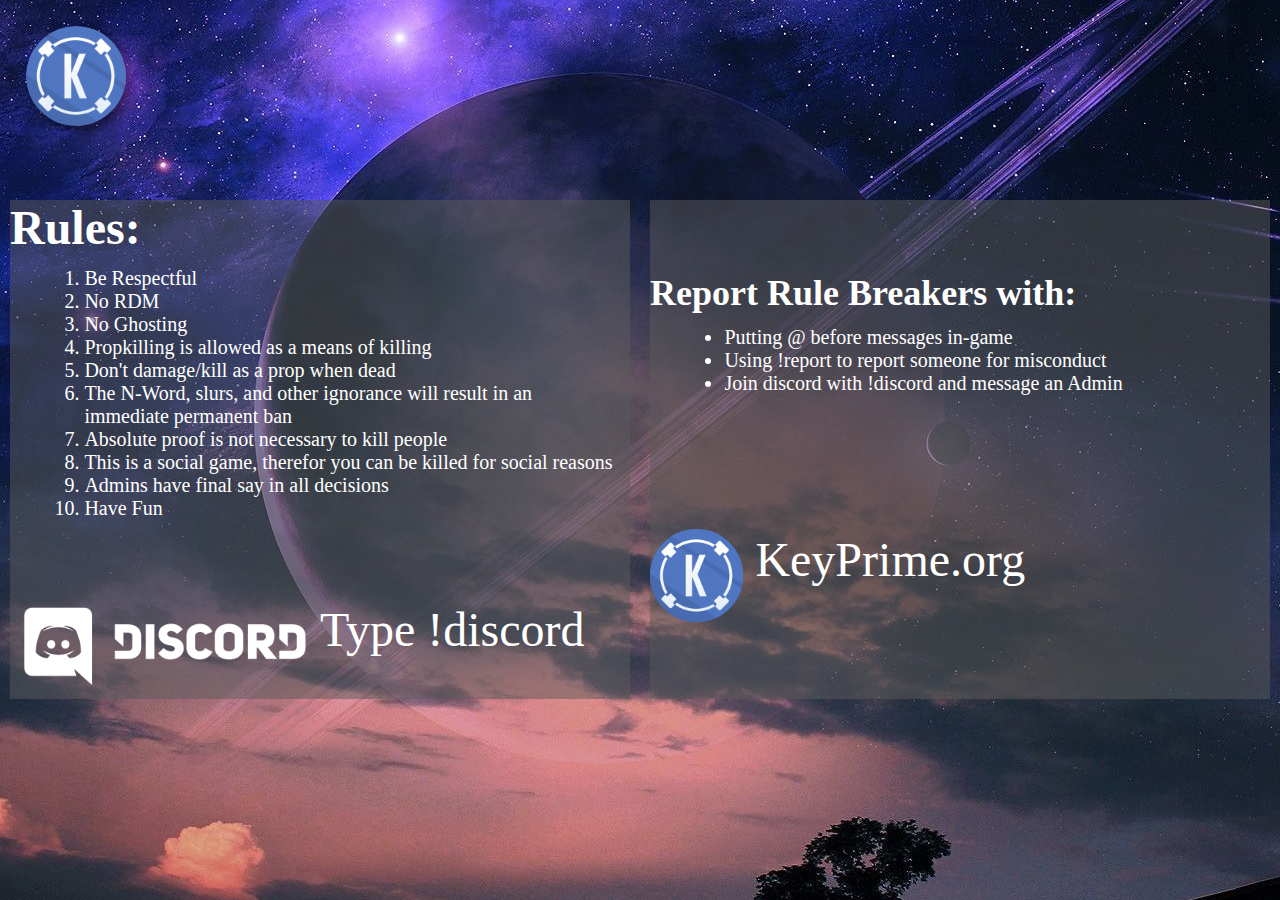
==== motd/index.html @ 668b303f "change motd" ====
<!DOCTYPE html>

<html>
  <head>
    <title></title>
    <link href="css/style.css" rel="stylesheet" type="text/css">
  </head>
  <body>
    <div class="pic-wrapper">
      <figure class="pic-4"></figure>
    </div>
      <header class="header">
        <h4 style="font-size:400%;">  <img class="icon" src="keyprimeSq.png" style="vertical-align: middle;"></img><strong>KeyPrime</strong></h4>
        <p style="font-size: 200%;padding-left:5%;">Classic TTT with Fun weapons and People</p>
        <p style="font-size: 150%;padding-left:10%;">Eat my Bread!</p>
      </header>


      <div class="flex-container">

      <div class="gray_back" style="flex-grow: 1">
        <h4>Rules:</h4>
        <ol>
          <li>Be Respectful</li>
          <li>No RDM</li>
          <li>No Ghosting</li>
          <li>Propkilling is allowed as a means of killing</li>
          <li>Don't damage/kill as a prop when dead</li>
          <li>The N-Word, slurs, and other ignorance will result in an immediate permanent ban</li>
          <li>Absolute proof is not necessary to kill people</li>
          <li>This is a social game, therefor you can be killed for social reasons</li>
          <li>Admins have final say in all decisions</li>
          <li>Have Fun</li>
        </ol>
        <br>
        <br>
        <p style="z-index:5;font-size:300%;padding-top:4%;"><img style="height:15%;width:50%;"src="Discord-Logo+Wordmark-White.png" align="middle">Type !discord</p>

      </div>
      <div class="gray_back" style="flex-grow: 1">
        <br>
        <br>
        <br>
        <br>
        <h4 style="font-size:225%">Report Rule Breakers with:</h4>
        <ul>
          <li>Putting @ before messages in-game</li>
          <li>Using !report to report someone for misconduct</li>
          <li>Join discord with !discord and message an Admin</li>
        </ul>
        <br>
        <br>
        <br>
        <br>
        <p style="z-index:5;font-size:300%;padding-top:8%;"><img style="height:10%;width:15%;padding-right:2%" src="keyprimeSq.png" align="middle">KeyPrime.org</p>
      </div>
    </div>
  </body>
</html>
---- motd/css/style.css ----
* {
  margin: 0;
  padding: 0;
  color:white;
}

.gray_back{
  background: rgba(89,89,89,.5)
}

h4{
  font-size: 300%;
}

ul, ol {
  margin:0 0 0 10%;
  font-size: 20px;
  padding: 2%;
}

.header{
  color: white;
  padding-top: 2%;
  padding-left: 2%;
  z-index: 4;
}


.flex-container {
  height: 100%;
  width:  100%;
  display: flex;
  flex-flow: row wrap;
  justify-content: center;
}


.flex-container > div {
  color: white;
  width: 100px;
  margin: 10px;
  z-index: 3;
}

.pic-wrapper {
  position: absolute;
  width: 100%;
  height: 100%;
  overflow: hidden;
}

figure {
  position: absolute;
  top: 0;
  left: 0;
  width: 100%;
  height: 100%;
  /*animation*/

}

figurecaption {
  position: absolute;
  top: 50%;
  left: 50%;
  color: #fff;
}

.pic-1 {

  background: url(Hero-GBI-Dark-Sky-Mark-Russell-7-1920x1080.jpg) no-repeat center center;

}

.pic-2 {

  background: url(night_sky_pollution.jpg.optimal.jpg) no-repeat center center;

}

.pic-3 {

  background: url(of9hhheujwty.jpg) no-repeat center center;

}

.pic-4 {

  background: url(planets-in-the-night-sky-25818-1920x1080.jpg) no-repeat center center;

}


.icon{
  top: 100%;
  content:"";
  position:relative;
  border-radius:50%;
  z-index: 2;
  height:100px;
  width:100px;
  margin:auto;
  box-shadow: 5px 5px 10px rgba(0,0,0,0.5);
}
.rounded_img{
  width: 10%;
  height: 10%;
  border-radius: 25%;
}
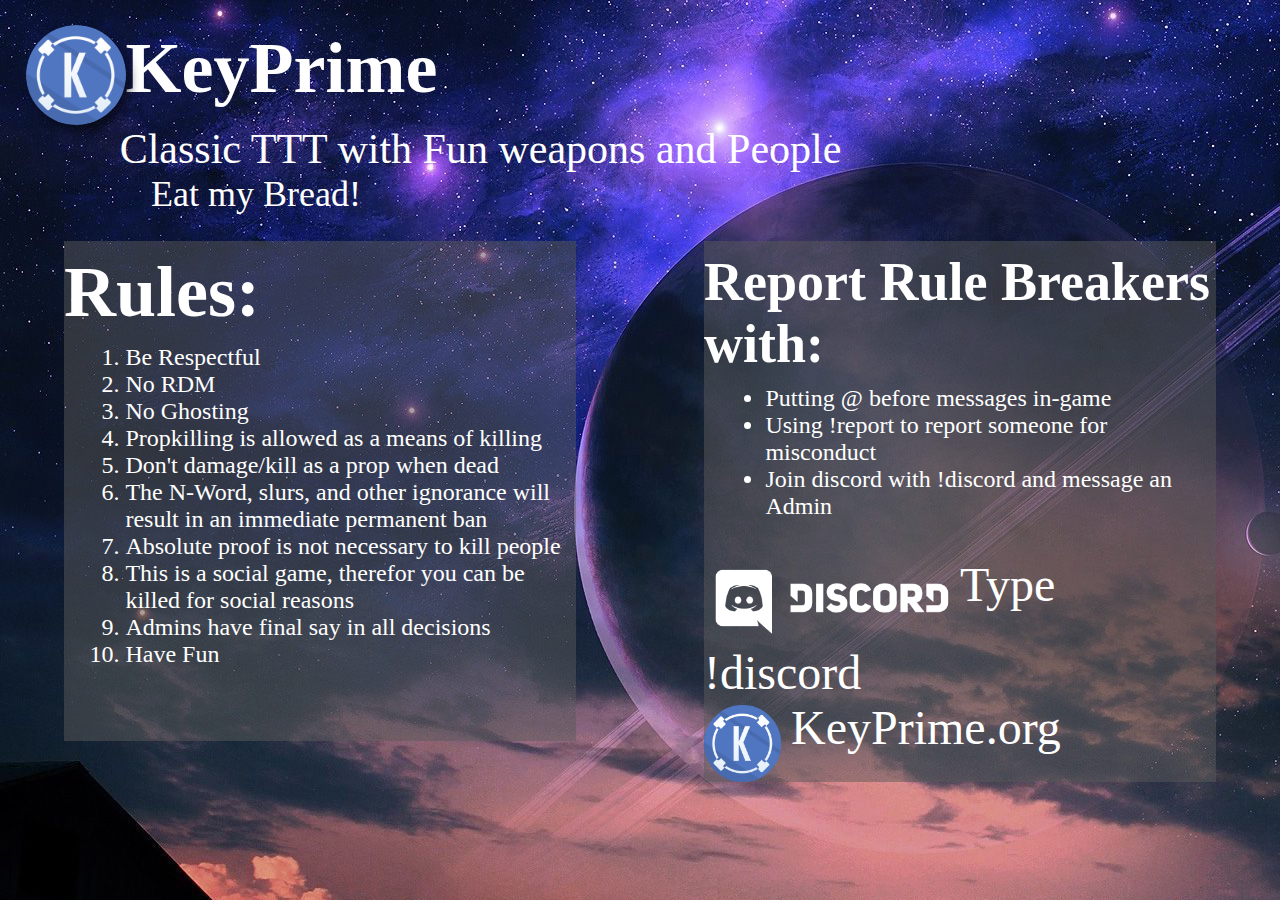
==== commit f16f1430: "Change motd to static page w/ float layout" ====
--- a/motd/index.html
+++ b/motd/index.html
@@ -6,20 +6,55 @@
     <link href="css/style.css" rel="stylesheet" type="text/css">
   </head>
   <body>
-    <div class="pic-wrapper">
+    <!-- <div class="pic-wrapper">
       <figure class="pic-4"></figure>
-    </div>
-      <header class="header">
-        <h4 style="font-size:400%;">  <img class="icon" src="keyprimeSq.png" style="vertical-align: middle;"></img><strong>KeyPrime</strong></h4>
-        <p style="font-size: 200%;padding-left:5%;">Classic TTT with Fun weapons and People</p>
+    </div> -->
+      <div class="header">
+         <h4><img class="icon" src="keyprimeSq.png" style="vertical-align: middle; display:inline-block"></img>KeyPrime</h4>
+        <p style="font-size: 175%;padding-left:7.5%;">Classic TTT with Fun weapons and People</p>
         <p style="font-size: 150%;padding-left:10%;">Eat my Bread!</p>
-      </header>
+      </div>
 
+      <div class="player_name">
 
-      <div class="flex-container">
+      </div>
 
-      <div class="gray_back" style="flex-grow: 1">
-        <h4>Rules:</h4>
+      <div class="clearfix">
+        <div class="box">
+          <div class="inner_box gray_back">
+            <h4>Rules:</h4>
+            <ol>
+             <li>Be Respectful</li>
+             <li>No RDM</li>
+             <li>No Ghosting</li>
+             <li>Propkilling is allowed as a means of killing</li>
+             <li>Don't damage/kill as a prop when dead</li>
+             <li>The N-Word, slurs, and other ignorance will result in an immediate permanent ban</li>
+             <li>Absolute proof is not necessary to kill people</li>
+             <li>This is a social game, therefor you can be killed for social reasons</li>
+             <li>Admins have final say in all decisions</li>
+             <li>Have Fun</li>
+           </ol>
+         </div>
+        </div>
+        <div class="box">
+          <div class="inner_box gray_back">
+            <h4 style="font-size:225%">Report Rule Breakers with:</h4>
+            <ul>
+              <li>Putting @ before messages in-game</li>
+              <li>Using !report to report someone for misconduct</li>
+              <li>Join discord with !discord and message an Admin</li>
+            </ul>
+            <br>
+            <p><img style="height:15%;width:50%;"src="Discord-Logo+Wordmark-White.png" align="middle">Type !discord</p>
+            <p><img style="height:10%;width:15%;padding-right:2%" src="keyprimeSq.png" align="middle">KeyPrime.org</p>
+
+          </div>
+        </div>
+      </div>
+
+      <!-- <div class="gray_back">
+         <h4>Rules:</h4>
         <ol>
           <li>Be Respectful</li>
           <li>No RDM</li>
@@ -37,7 +72,7 @@
         <p style="z-index:5;font-size:300%;padding-top:4%;"><img style="height:15%;width:50%;"src="Discord-Logo+Wordmark-White.png" align="middle">Type !discord</p>
 
       </div>
-      <div class="gray_back" style="flex-grow: 1">
+      <div class="gray_back">
         <br>
         <br>
         <br>
@@ -53,7 +88,7 @@
         <br>
         <br>
         <p style="z-index:5;font-size:300%;padding-top:8%;"><img style="height:10%;width:15%;padding-right:2%" src="keyprimeSq.png" align="middle">KeyPrime.org</p>
-      </div>
-    </div>
+      </div> -->
+
   </body>
 </html>
--- a/motd/css/style.css
+++ b/motd/css/style.css
@@ -1,7 +1,38 @@
 * {
   margin: 0;
   padding: 0;
-  color:white;
+  color: white;
+  font-size: 24px;
+}
+
+body{
+  background-image: url(planets-in-the-night-sky-25818-1920x1080.jpg);
+}
+p{
+  font-size: 200%;
+}
+
+.header{
+  padding-left: 2%;
+  padding-bottom: 2%;
+}
+
+.box{
+    float:left;
+    width: 40%;
+    padding-left: 5%;
+    padding-right: 5%;
+}
+
+.inner_box{
+  /* padding: 10%; */
+  min-height: 500px;
+}
+
+.clearfix::after {
+  content: "";
+  clear: both;
+  display: table;
 }
 
 .gray_back{
@@ -9,7 +40,9 @@
 }
 
 h4{
+  padding-top: 2%;
   font-size: 300%;
+  z-index: 2;
 }
 
 ul, ol {
@@ -17,79 +50,6 @@
   font-size: 20px;
   padding: 2%;
 }
-
-.header{
-  color: white;
-  padding-top: 2%;
-  padding-left: 2%;
-  z-index: 4;
-}
-
-
-.flex-container {
-  height: 100%;
-  width:  100%;
-  display: flex;
-  flex-flow: row wrap;
-  justify-content: center;
-}
-
-
-.flex-container > div {
-  color: white;
-  width: 100px;
-  margin: 10px;
-  z-index: 3;
-}
-
-.pic-wrapper {
-  position: absolute;
-  width: 100%;
-  height: 100%;
-  overflow: hidden;
-}
-
-figure {
-  position: absolute;
-  top: 0;
-  left: 0;
-  width: 100%;
-  height: 100%;
-  /*animation*/
-
-}
-
-figurecaption {
-  position: absolute;
-  top: 50%;
-  left: 50%;
-  color: #fff;
-}
-
-.pic-1 {
-
-  background: url(Hero-GBI-Dark-Sky-Mark-Russell-7-1920x1080.jpg) no-repeat center center;
-
-}
-
-.pic-2 {
-
-  background: url(night_sky_pollution.jpg.optimal.jpg) no-repeat center center;
-
-}
-
-.pic-3 {
-
-  background: url(of9hhheujwty.jpg) no-repeat center center;
-
-}
-
-.pic-4 {
-
-  background: url(planets-in-the-night-sky-25818-1920x1080.jpg) no-repeat center center;
-
-}
-
 
 .icon{
   top: 100%;
